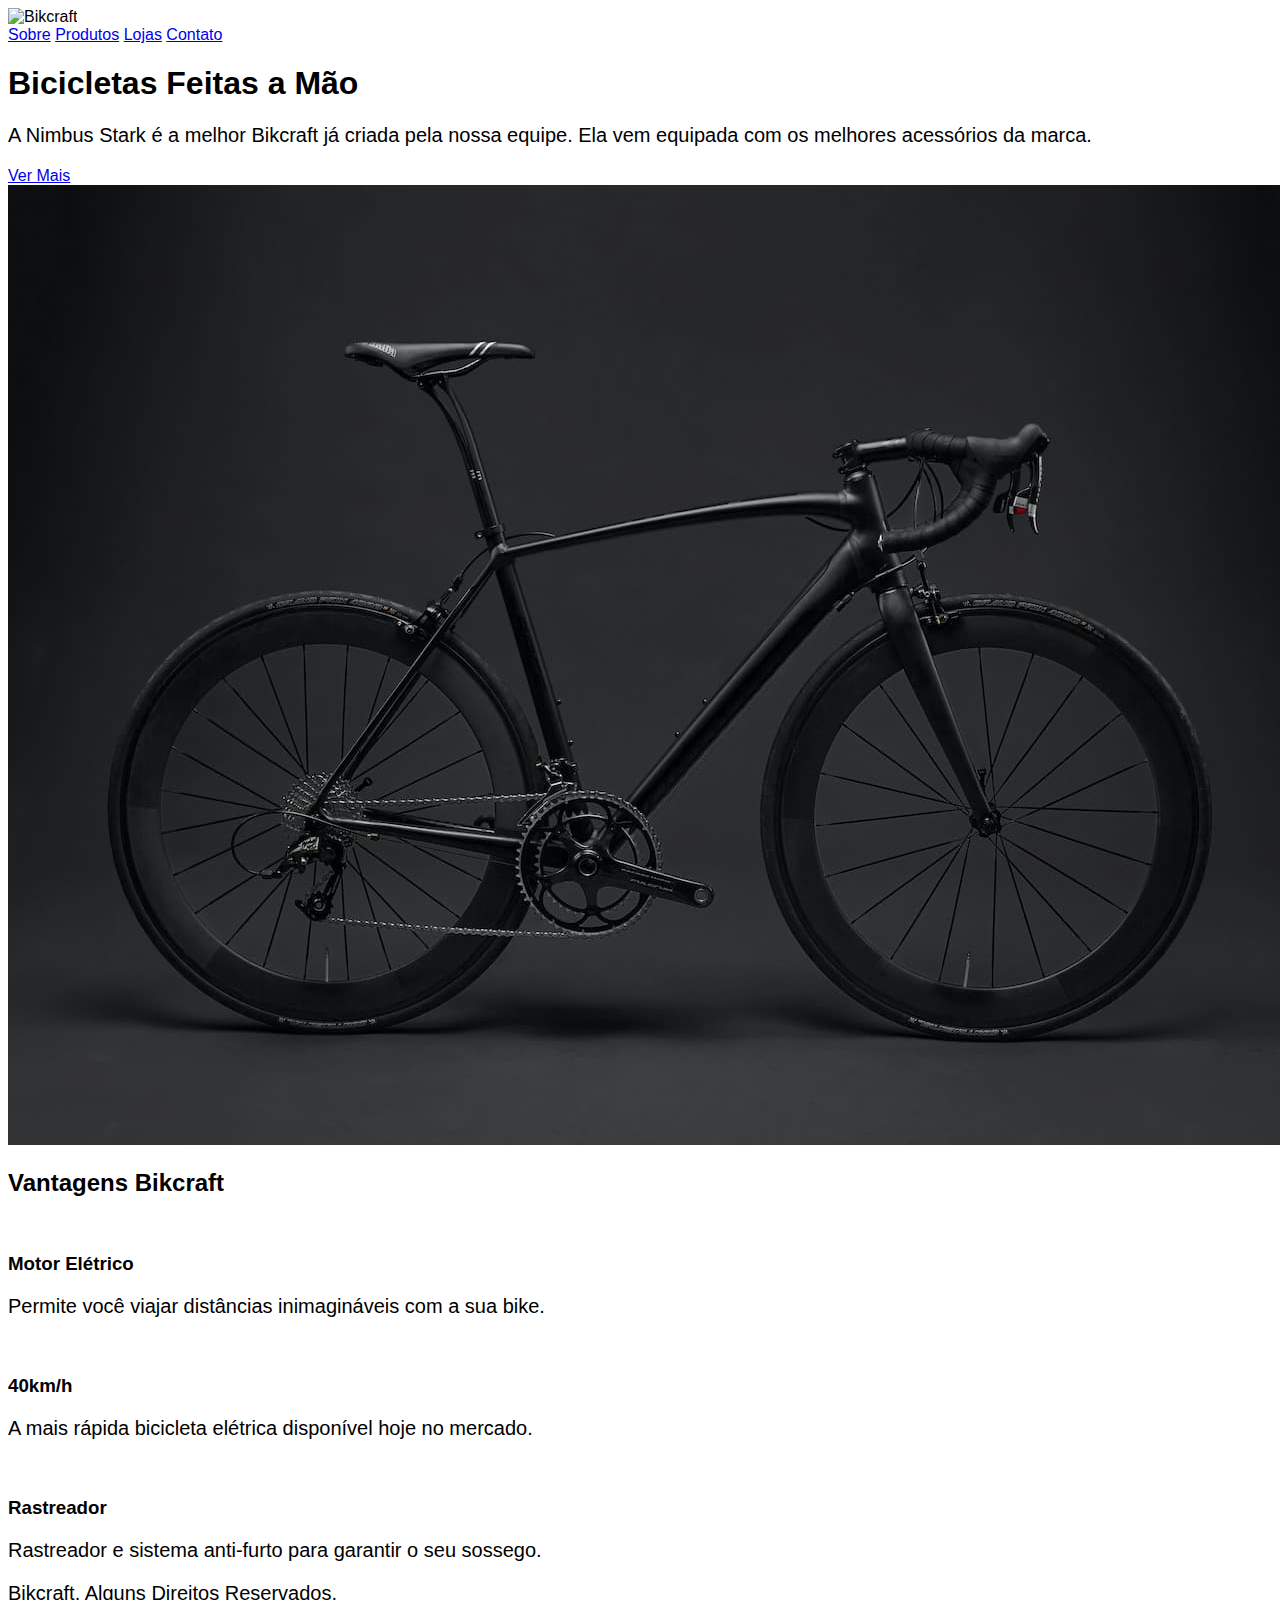
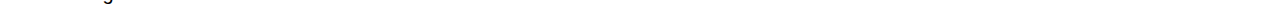
==== posicionamentoexercicio1/index.html @ a292b586 "HTML Inicial Exercício 0309" ====
<!DOCTYPE html>
<html lang="pt-br">

<head>
  <meta charset="UTF-8">
  <meta http-equiv="X-UA-Compatible" content="IE=edge">
  <meta name="viewport" content="width=device-width, initial-scale=1.0">
  <title>Bikcraft</title>
  <link rel="stylesheet" href="style.css">
</head>

<body>
  <img src="/img/bikcraft.svg" alt="Bikcraft">

  <div>
    <a href="#">Sobre</a>
    <a href="#">Produtos</a>
    <a href="#">Lojas</a>
    <a href="#">Contato</a>
  </div>

  <div class="conteudo">
    <div class="introducao">
      <span class="detalhe"></span>
      <h1>Bicicletas Feitas a Mão</h1>
      <p>A Nimbus Stark é a melhor Bikcraft já criada pela nossa equipe. Ela vem equipada com os melhores acessórios da marca.</p>
      <a href="#">Ver Mais</a>
    </div>

    <img src="img/bicicleta.jpg" alt="Bicicleta Bikcraft Preta">

    <h2 class="subtitulo">Vantagens Bikcraft</h2>

  </div>
  <div class="vantagens">
    <div class="vantagens-itens">
      <img src="/img/eletrica.svg" alt="">
      <h3>Motor Elétrico</h3>
      <p>Permite você viajar distâncias inimagináveis com a sua bike.</p>
    </div>
    <div class="vantagens-itens">
      <img src="/img/velocidade.svg" alt="">
      <h3>40km/h</h3>
      <p>A mais rápida bicicleta elétrica disponível hoje no mercado.</p>
    </div>
    <div class="vantagens-itens">
      <img src="/img/rastreador.svg" alt="">
      <h3>Rastreador</h3>
      <p>Rastreador e sistema anti-furto para garantir o seu sossego.</p>
    </div>
  </div>

  <div class="rodape">
    <p>Bikcraft. Alguns Direitos Reservados.</p>
  </div>
</body>

</html>
---- posicionamentoexercicio1/style.css ----
:root {
  --gray-bg: #f7f7f7;
  --gray-content: #c6c6c6;
  --red: #ee2211;
}

body {
  font-family: Arial, Helvetica, sans-serif;
}

p {
  font-size: 20px;
}
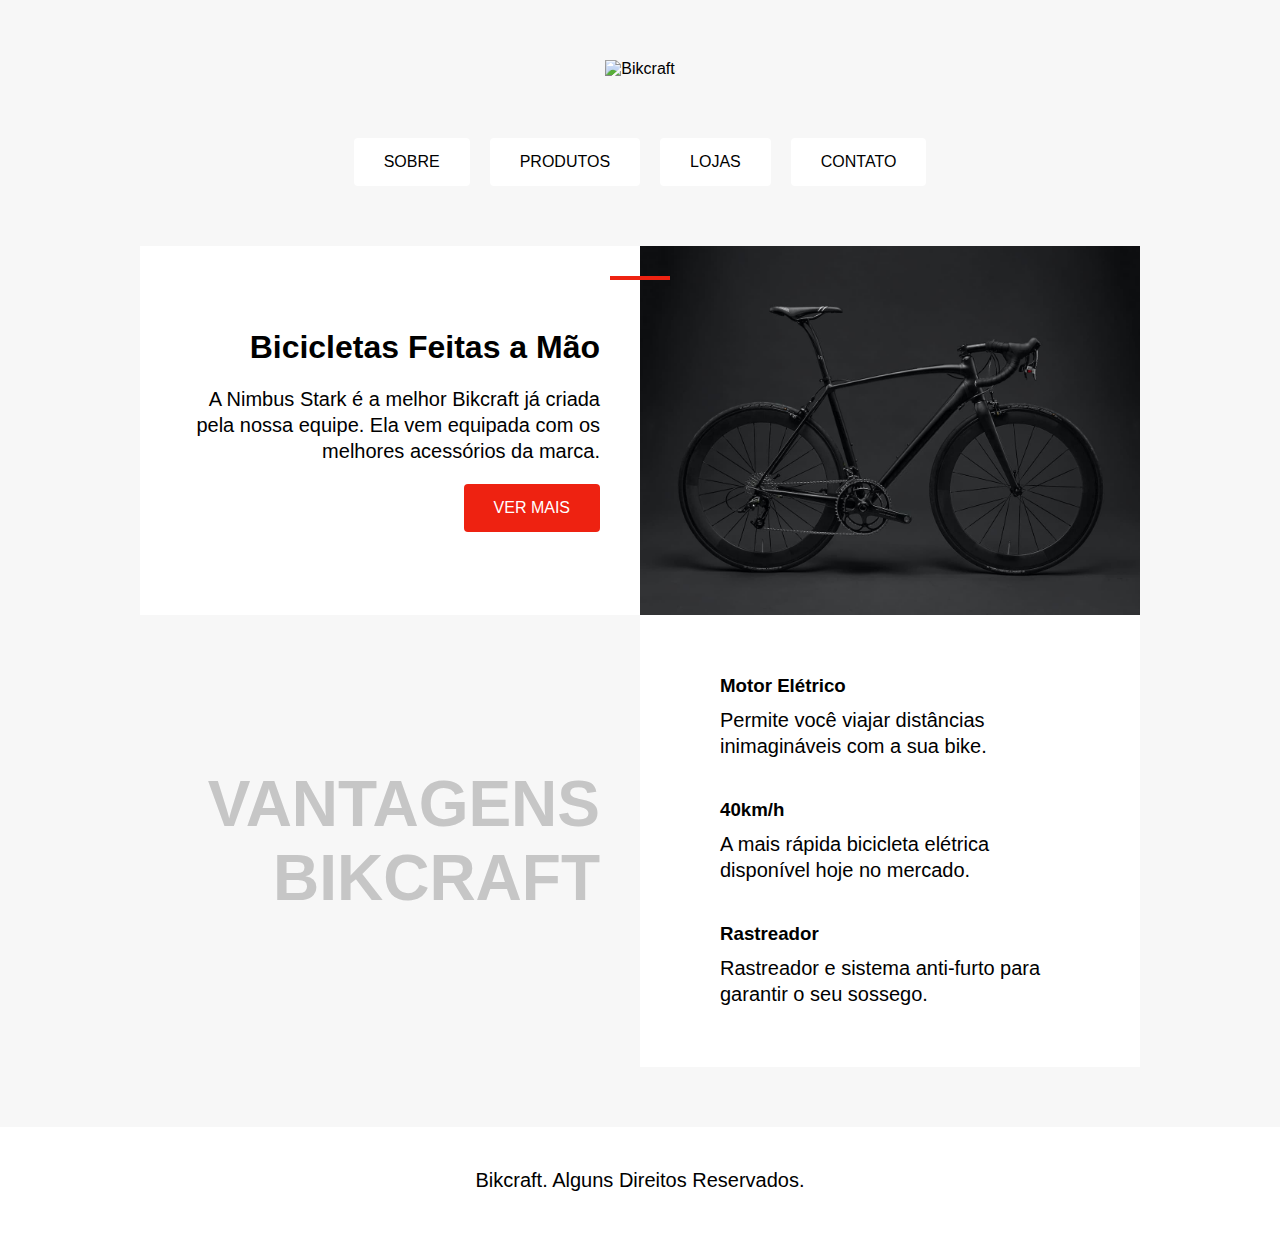
==== commit a25b04ca: "Finalização do código HTML e CSS." ====
--- a/posicionamentoexercicio1/index.html
+++ b/posicionamentoexercicio1/index.html
@@ -12,7 +12,7 @@
 <body>
   <img src="/img/bikcraft.svg" alt="Bikcraft">
 
-  <div>
+  <div class="menu">
     <a href="#">Sobre</a>
     <a href="#">Produtos</a>
     <a href="#">Lojas</a>
@@ -24,32 +24,31 @@
       <span class="detalhe"></span>
       <h1>Bicicletas Feitas a Mão</h1>
       <p>A Nimbus Stark é a melhor Bikcraft já criada pela nossa equipe. Ela vem equipada com os melhores acessórios da marca.</p>
-      <a href="#">Ver Mais</a>
+      <a href="#" class="botao">Ver Mais</a>
     </div>
 
     <img src="img/bicicleta.jpg" alt="Bicicleta Bikcraft Preta">
 
     <h2 class="subtitulo">Vantagens Bikcraft</h2>
 
-  </div>
-  <div class="vantagens">
-    <div class="vantagens-itens">
-      <img src="/img/eletrica.svg" alt="">
-      <h3>Motor Elétrico</h3>
-      <p>Permite você viajar distâncias inimagináveis com a sua bike.</p>
-    </div>
-    <div class="vantagens-itens">
-      <img src="/img/velocidade.svg" alt="">
-      <h3>40km/h</h3>
-      <p>A mais rápida bicicleta elétrica disponível hoje no mercado.</p>
-    </div>
-    <div class="vantagens-itens">
-      <img src="/img/rastreador.svg" alt="">
-      <h3>Rastreador</h3>
-      <p>Rastreador e sistema anti-furto para garantir o seu sossego.</p>
+    <div class="vantagens">
+      <div class="vantagens-item">
+        <img src="/img/eletrica.svg" alt="">
+        <h3>Motor Elétrico</h3>
+        <p>Permite você viajar distâncias inimagináveis com a sua bike.</p>
+      </div>
+      <div class="vantagens-item">
+        <img src="/img/velocidade.svg" alt="">
+        <h3>40km/h</h3>
+        <p>A mais rápida bicicleta elétrica disponível hoje no mercado.</p>
+      </div>
+      <div class="vantagens-item">
+        <img src="/img/rastreador.svg" alt="">
+        <h3>Rastreador</h3>
+        <p>Rastreador e sistema anti-furto para garantir o seu sossego.</p>
+      </div>
     </div>
   </div>
-
   <div class="rodape">
     <p>Bikcraft. Alguns Direitos Reservados.</p>
   </div>
--- a/posicionamentoexercicio1/style.css
+++ b/posicionamentoexercicio1/style.css
@@ -6,8 +6,113 @@
 
 body {
   font-family: Arial, Helvetica, sans-serif;
+  margin: 0;
+  display: grid;
+  gap: 60px;
+  justify-items: center;
+  background-color: var(--gray-bg);
+  margin-top: 60px;
+}
+
+img {
+  max-width: 100%;
+  display: block;
+}
+
+a {
+  text-decoration: none;
+}
+
+p,
+h1,
+h2,
+h3 {
+  margin: 0;
 }
 
 p {
   font-size: 20px;
+  line-height: 1.3;
 }
+
+.menu {
+  display: flex;
+  flex-wrap: wrap;
+  gap: 20px;
+  justify-content: center;
+}
+
+.menu a {
+  background: white;
+  padding: 15px 30px;
+  border-radius: 4px;
+  color: #000000;
+  text-transform: uppercase;
+}
+
+.conteudo {
+  display: grid;
+  grid-template-columns: 1fr 1fr;
+  max-width: 1000px;
+}
+
+.introducao {
+  background: white;
+  padding: 40px;
+  text-align: right;
+  position: relative;
+  display: grid;
+  gap: 20px;
+  align-content: center;
+  justify-items: end;
+}
+
+.detalhe {
+  width: 60px;
+  height: 4px;
+  background: var(--red);
+  position: absolute;
+  top: 30px;
+  right: -30px;
+}
+
+.botao {
+  background: var(--red);
+  color: white;
+  padding: 15px 30px;
+  border-radius: 4px;
+  text-transform: uppercase;
+}
+
+.subtitulo {
+  font-size: 64px;
+  text-transform: uppercase;
+  color: var(--gray-content);
+  text-align: right;
+  padding: 40px;
+  align-self: center;
+}
+
+.vantagens {
+  background: white;
+  padding: 40px;
+}
+
+.vantagens-item {
+  display: grid;
+  grid-template-columns: auto 1fr;
+  gap: 10px 20px;
+  padding: 20px;
+}
+
+.vantagens-item p {
+  grid-column: 2;
+}
+
+.rodape {
+  background: white;
+  width: 100%;
+  text-align: center;
+  padding: 40px;
+  box-sizing: border-box;
+}
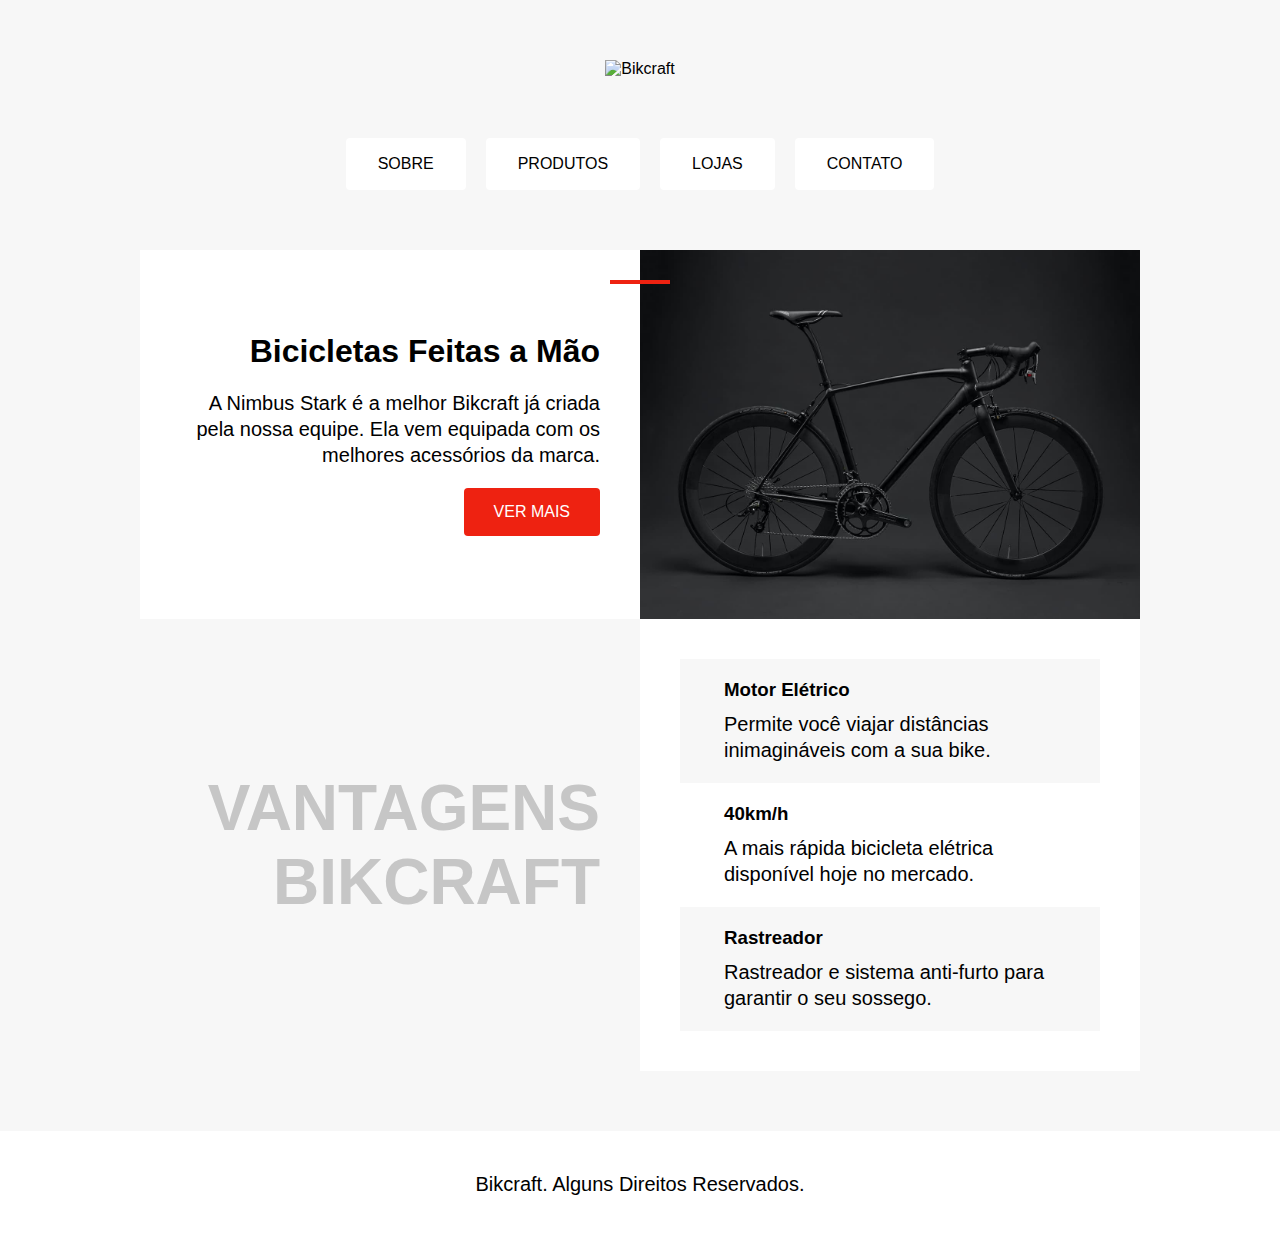
==== commit e3fea540: "Refatoração do código" ====
--- a/posicionamentoexercicio1/index.html
+++ b/posicionamentoexercicio1/index.html
@@ -10,48 +10,55 @@
 </head>
 
 <body>
-  <img src="/img/bikcraft.svg" alt="Bikcraft">
+  <header class="header">
+    <img src="/img/bikcraft.svg" alt="Bikcraft">
 
-  <div class="menu">
-    <a href="#">Sobre</a>
-    <a href="#">Produtos</a>
-    <a href="#">Lojas</a>
-    <a href="#">Contato</a>
-  </div>
+    <nav aria-label="primária">
+      <ul class="menu">
+        <li><a href="#">Sobre</a></li>
+        <li><a href="#">Produtos</a></li>
+        <li><a href="#">Lojas</a></li>
+        <li><a href="#">Contato</a></li>
+      </ul>
+    </nav>
+  </header>
 
-  <div class="conteudo">
-    <div class="introducao">
-      <span class="detalhe"></span>
-      <h1>Bicicletas Feitas a Mão</h1>
-      <p>A Nimbus Stark é a melhor Bikcraft já criada pela nossa equipe. Ela vem equipada com os melhores acessórios da marca.</p>
-      <a href="#" class="botao">Ver Mais</a>
-    </div>
+  <main>
+    <article class="conteudo">
+      <div class="introducao" aria-labelledby="label-introducao">
+        <h1 id="label-introducao">Bicicletas Feitas a Mão</h1>
+        <p>A Nimbus Stark é a melhor Bikcraft já criada pela nossa equipe. Ela vem equipada com os melhores acessórios da marca.</p>
+        <a href="#" class="botao">Ver Mais</a>
+      </div>
 
-    <img src="img/bicicleta.jpg" alt="Bicicleta Bikcraft Preta">
+      <img src="img/bicicleta.jpg" alt="Bicicleta Bikcraft Preta">
+    </article>
 
-    <h2 class="subtitulo">Vantagens Bikcraft</h2>
+    <article class="conteudo" aria-labelledby="label-vantagens">
+      <h2 class="subtitulo" id="label-vantagens">Vantagens Bikcraft</h2>
 
-    <div class="vantagens">
-      <div class="vantagens-item">
-        <img src="/img/eletrica.svg" alt="">
-        <h3>Motor Elétrico</h3>
-        <p>Permite você viajar distâncias inimagináveis com a sua bike.</p>
-      </div>
-      <div class="vantagens-item">
-        <img src="/img/velocidade.svg" alt="">
-        <h3>40km/h</h3>
-        <p>A mais rápida bicicleta elétrica disponível hoje no mercado.</p>
-      </div>
-      <div class="vantagens-item">
-        <img src="/img/rastreador.svg" alt="">
-        <h3>Rastreador</h3>
-        <p>Rastreador e sistema anti-furto para garantir o seu sossego.</p>
-      </div>
-    </div>
-  </div>
-  <div class="rodape">
+      <ul class="vantagens">
+        <li class="vantagens-item">
+          <img src="/img/eletrica.svg" alt="">
+          <h3>Motor Elétrico</h3>
+          <p>Permite você viajar distâncias inimagináveis com a sua bike.</p>
+        </li>
+        <li class="vantagens-item">
+          <img src="/img/velocidade.svg" alt="">
+          <h3>40km/h</h3>
+          <p>A mais rápida bicicleta elétrica disponível hoje no mercado.</p>
+        </li>
+        <li class="vantagens-item">
+          <img src="/img/rastreador.svg" alt="">
+          <h3>Rastreador</h3>
+          <p>Rastreador e sistema anti-furto para garantir o seu sossego.</p>
+        </li>
+      </ul>
+    </article>
+  </main>
+  <footer class="rodape">
     <p>Bikcraft. Alguns Direitos Reservados.</p>
-  </div>
+  </footer>
 </body>
 
 </html>--- a/posicionamentoexercicio1/style.css
+++ b/posicionamentoexercicio1/style.css
@@ -2,16 +2,17 @@
   --gray-bg: #f7f7f7;
   --gray-content: #c6c6c6;
   --red: #ee2211;
+  --dark-red: #900;
 }
 
 body {
   font-family: Arial, Helvetica, sans-serif;
   margin: 0;
   display: grid;
-  gap: 60px;
+  gap: 3.75rem;
   justify-items: center;
   background-color: var(--gray-bg);
-  margin-top: 60px;
+  margin-top: 3.75rem;
 }
 
 img {
@@ -23,6 +24,12 @@
   text-decoration: none;
 }
 
+ul {
+  list-style: none;
+  margin: 0;
+  padding: 0;
+}
+
 p,
 h1,
 h2,
@@ -31,78 +38,111 @@
 }
 
 p {
-  font-size: 20px;
+  font-size: 1.25rem;
   line-height: 1.3;
+}
+
+.header {
+  display: grid;
+  justify-items: center;
+  gap: 3.75rem;
 }
 
 .menu {
   display: flex;
   flex-wrap: wrap;
-  gap: 20px;
+  gap: 1.25rem;
   justify-content: center;
 }
 
 .menu a {
+  display: block;
   background: white;
-  padding: 15px 30px;
-  border-radius: 4px;
+  padding: 0.9375rem 1.875rem;
+  border-radius: 0.25rem;
   color: #000000;
   text-transform: uppercase;
+  border: 0.125rem solid transparent;
+}
+
+.menu a:hover {
+  border-color: var(--red);
+  transition: 0.5s;
 }
 
 .conteudo {
   display: grid;
   grid-template-columns: 1fr 1fr;
-  max-width: 1000px;
+  max-width: 62.5rem;
+}
+
+.introducao h1 {
+  font-size: 2rem;
 }
 
 .introducao {
   background: white;
-  padding: 40px;
+  padding: 2.5rem;
   text-align: right;
   position: relative;
   display: grid;
-  gap: 20px;
+  gap: 1.25rem;
   align-content: center;
   justify-items: end;
 }
 
-.detalhe {
-  width: 60px;
-  height: 4px;
+.introducao::before {
+  content: "";
+  width: 3.75rem;
+  height: 0.25rem;
   background: var(--red);
   position: absolute;
-  top: 30px;
-  right: -30px;
+  top: 1.875rem;
+  right: -1.875rem;
 }
 
 .botao {
   background: var(--red);
   color: white;
-  padding: 15px 30px;
-  border-radius: 4px;
+  padding: 0.9375rem 1.875rem;
+  border-radius: 0.25rem;
   text-transform: uppercase;
 }
 
+.botao:hover {
+  background: var(--dark-red);
+  transition: 0.5s;
+}
+
 .subtitulo {
-  font-size: 64px;
+  font-size: 4rem;
   text-transform: uppercase;
   color: var(--gray-content);
   text-align: right;
-  padding: 40px;
+  padding: 2.5rem;
   align-self: center;
+  background-image: url(/img/onda.svg);
 }
 
 .vantagens {
   background: white;
-  padding: 40px;
+  padding: 2.5rem;
 }
 
 .vantagens-item {
   display: grid;
   grid-template-columns: auto 1fr;
-  gap: 10px 20px;
-  padding: 20px;
+  gap: 0.625rem 1.25rem;
+  padding: 1.25rem;
+  border-left: 0.25rem solid transparent;
+}
+
+.vantagens-item:nth-child(odd) {
+  background: var(--gray-bg);
+}
+
+.vantagens-item:hover {
+  border-color: var(--red);
 }
 
 .vantagens-item p {
@@ -113,6 +153,6 @@
   background: white;
   width: 100%;
   text-align: center;
-  padding: 40px;
+  padding: 2.5rem;
   box-sizing: border-box;
 }
